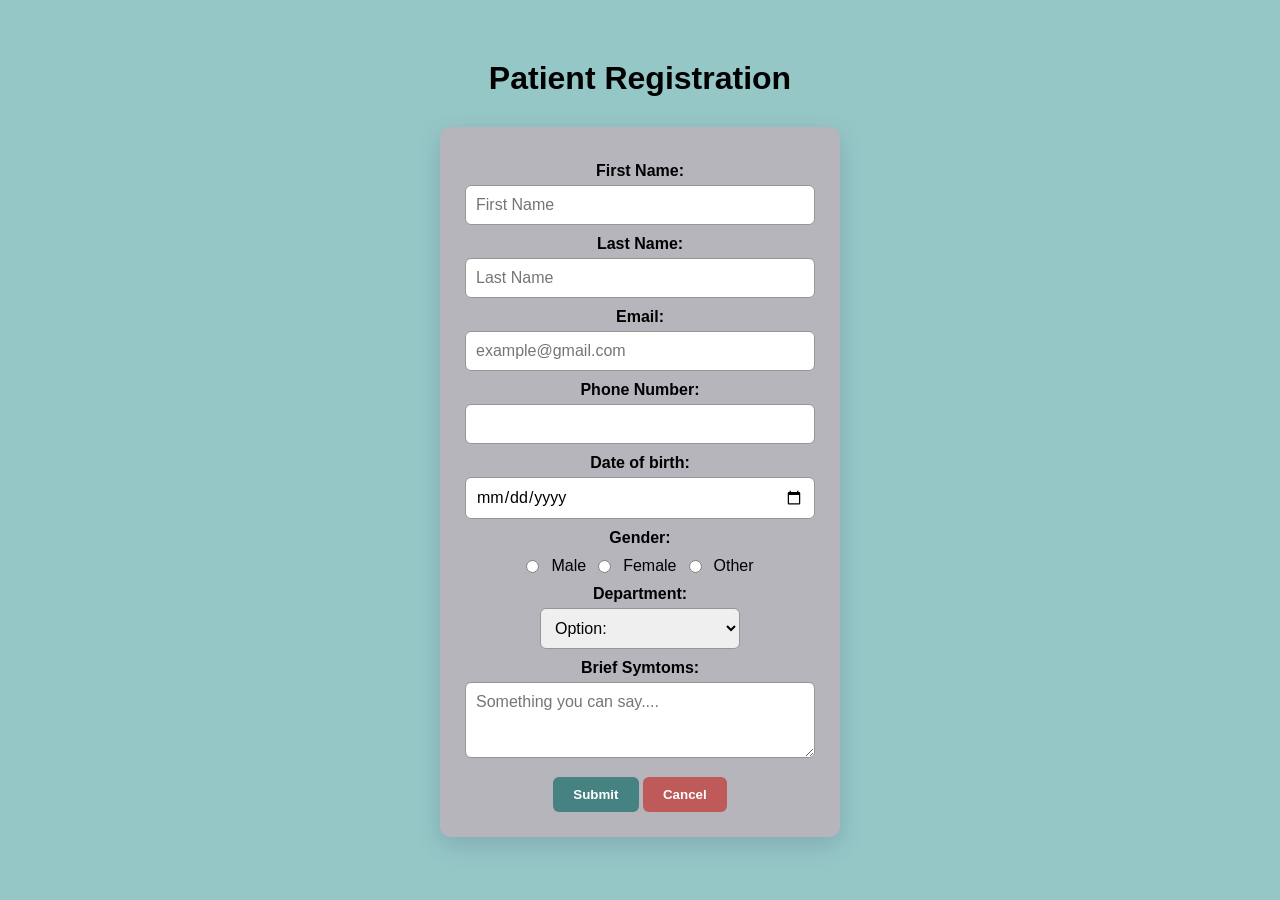
==== LAB01_HTML/index.html @ e503faf3 "Add files via upload" ====
<!DOCTYPE html>
<html lang="en">
<head>
    <meta charset="UTF-8">
    <meta name="viewport" content="width=device-width, initial-scale=1.0">

    <title>Patient Registration</title>
    <link rel="stylesheet" href="style.css">
</head>
    <body>
        <h1>Patient Registration</h1>

        <form method="Post" action="#">

            <div class="">
                <label for="first_name">First Name:</label>
                <input type="text" id="first_name" name="first_name" placeholder="First Name" required>
            </div>

            <div>
                <label for="last_name">Last Name:</label>
                <input type="text" id="last_name" name="last_name" placeholder="Last Name" required>
            </div>

            <div>
                <label for="email_address">Email:</label>
                <input type="email" id="email_address" name="email_address" placeholder="example@gmail.com" required>
            </div>

            <div>
                <label for="phone_number">Phone Number:</label>
                <input type="tel" id="phone" name="phone" pattern="[0-9]{11}" maxlength="11" minlength="11" inputmode="numeric">
            </div>

            <div>
                <label for="date_of_birth">Date of birth:</label>
                <input type="date" id="date_of_birth" name="date_of_birth" required>
            </div>

 
            <div>
                <label>Gender:</label>
                <div class="gender-group">
                    <input type="radio" id="gender_male" name="gender" value="male">
                    <label for="gender_male">Male</label>
 
                    <input type="radio" id="gender_female" name="gender" value="female">
                    <label for="gender_female">Female</label>
 
                    <input type="radio" id="gender_other" name="gender" value="other">
                    <label for="gender_other">Other</label>
                </div>
            </div>

            <div>
                <label for="department">Department:</label>
                <select name="department" id="department" class="department-select" >
                <option>Option:</option>
                <option value="Dentist">Dentist</option>
                <option value="Optometrist">Optometrist</option>
                <option value="General_Checkup">General Checkup</option>
                </select>
            </div>

            <div>
                <label for="message">Brief Symtoms:</label>
                <textarea name="message" id="message" rows="3" cols="50" placeholder="Something you can say...."></textarea>
            </div>

            <div>
                <button class ="submit-btn" type="submit">Submit</button>
                <button class ="cancel-btn" type="cancel">Cancel</button>
            </div>
        </form>
    </body>
</html>
---- LAB01_HTML/style.css ----
* {
    box-sizing: border-box;
    margin: 0;
    padding: 0;
}

body {
    font-family: Arial, Helvetica, sans-serif;
    background-color: rgb(150, 199, 199);
    padding: 20px;
}

h1 {
    text-align: center;
    padding-top: 40px;
    margin-bottom: 20px;
}

form {
    width: 100%;
    max-width: 400px;
    margin: 30px auto;
    padding: 25px;
    border-radius: 10px;
    font-weight: bold;
    background-color: rgb(181, 181, 187);
    text-align: center;
    box-shadow: 0 8px 24px rgba(12, 12, 54, 0.15);
}

form label {
    display: block;
    margin-top: 10px;
    margin-bottom: 5px;
}

form input[type="text"],
form input[type="email"],
form input[type="tel"],
form input[type="date"],
form select,
form textarea {
    width: 100%;
    padding: 10px;
    border: 1px solid rgb(150, 150, 150);
    border-radius: 6px;
    font-size: 1rem;
    font-family: inherit;
    font-weight: normal;
}

.department-select {
    width: 200px;
    margin: 0 auto;
}

.department-select option:first-child {
    color: gray;
}

form input:focus,
select:focus,
textarea:focus {
    background-color: rgb(212, 212, 201);
    outline: none;
}

.gender-group {
    display: flex;
    justify-content: center;
    align-items: center;
    gap: 12px;
    margin-top: 10px;
}

.gender-group label {
    display: inline;
    margin: 0;
    font-weight: normal;
}

.gender-group input[type="radio"] {
    width: auto;
    margin: 0;
}

textarea {
    text-align: left;
    resize: vertical;
}

button {
    padding: 10px 20px;
    margin-top: 15px;
    border-radius: 6px;
    border: none;
    font-weight: bold;
    cursor: pointer;
    transition: background-color 0.2s ease;
}

.submit-btn {
    background-color: rgb(70, 130, 130);
    color: white;
}

.submit-btn:hover {
    background-color: rgb(61, 134, 134);
}

.cancel-btn {
    background-color: rgb(190, 90, 90);
    color: white;
}

.cancel-btn:hover {
    background-color: rgb(160, 60, 60);
}
@media (max-width: 768px) {
    body {
        padding: 15px;
    }

    h1 {
        padding-top: 30px;
        font-size: 1.8rem;
    }

    form {
        max-width: 90%;
        padding: 20px;
    }
}

@media (max-width: 430px) {
    body {
        padding: 10px;
    }

    h1 {
        padding-top: 20px;
        font-size: 1.4rem;
    }

    form {
        width: 100%;
        max-width: 400px;
        margin: 20px auto;
        padding: 18px;
    }

    form input[type="text"],
    form input[type="email"],
    form input[type="tel"],
    form input[type="date"],
    form select,
    form textarea {
        font-size: 0.95rem;
        padding: 9px;
    }

    .gender-group {
        flex-wrap: wrap;
        gap: 10px;
    }

    button {
        padding: 10px 18px;
    }
}
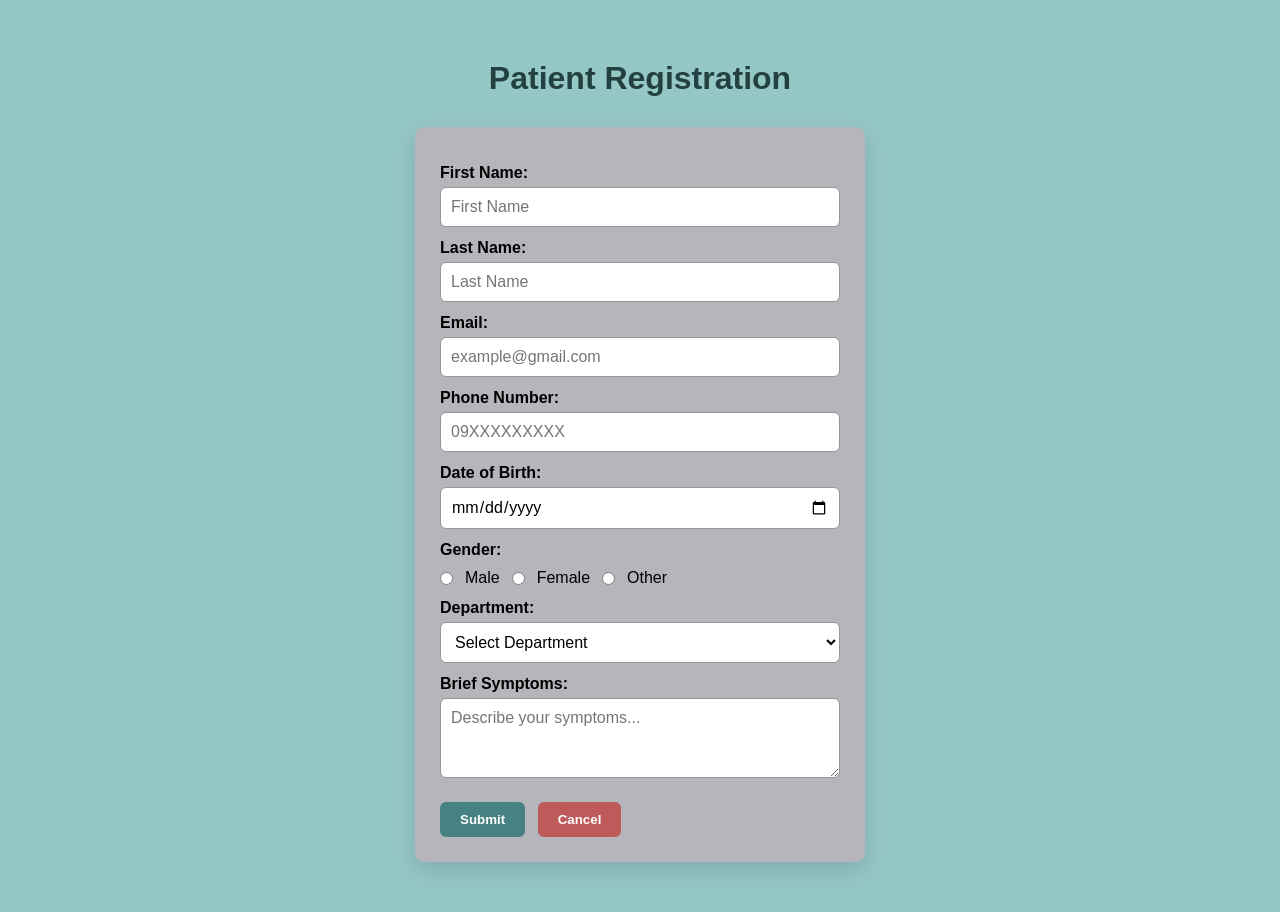
==== commit 29bcb0a8: "Add files via upload" ====
--- a/LAB01_HTML/index.html
+++ b/LAB01_HTML/index.html
@@ -1,76 +1,157 @@
+
 <!DOCTYPE html>
 <html lang="en">
+
 <head>
     <meta charset="UTF-8">
     <meta name="viewport" content="width=device-width, initial-scale=1.0">
 
     <title>Patient Registration</title>
+
     <link rel="stylesheet" href="style.css">
+
+    <script src="script.js" defer></script>
 </head>
-    <body>
-        <h1>Patient Registration</h1>
 
-        <form method="Post" action="#">
+<body>
 
-            <div class="">
-                <label for="first_name">First Name:</label>
-                <input type="text" id="first_name" name="first_name" placeholder="First Name" required>
+    <h1>Patient Registration</h1>
+
+    <form id="patientForm" method="POST" action="#">
+
+        <!-- First Name -->
+        <div>
+            <label for="first_name">First Name:</label>
+            <input
+                type="text"
+                id="first_name"
+                name="first_name"
+                placeholder="First Name"
+                required>
+        </div>
+
+        <!-- Last Name -->
+        <div>
+            <label for="last_name">Last Name:</label>
+            <input
+                type="text"
+                id="last_name"
+                name="last_name"
+                placeholder="Last Name"
+                required>
+        </div>
+
+        <!-- Email -->
+        <div>
+            <label for="email_address">Email:</label>
+            <input
+                type="email"
+                id="email_address"
+                name="email_address"
+                placeholder="example@gmail.com"
+                required>
+        </div>
+
+        <!-- Phone Number -->
+        <div>
+            <label for="phone">Phone Number:</label>
+            <input
+                type="tel"
+                id="phone"
+                name="phone"
+                placeholder="09XXXXXXXXX"
+                pattern="[0-9]{11}"
+                maxlength="11"
+                minlength="11"
+                inputmode="numeric">
+        </div>
+
+        <!-- Date of Birth -->
+        <div>
+            <label for="date_of_birth">Date of Birth:</label>
+            <input
+                type="date"
+                id="date_of_birth"
+                name="date_of_birth"
+                required>
+        </div>
+
+        <!-- Gender -->
+        <div>
+            <label>Gender:</label>
+
+            <div class="gender-group">
+
+                <input
+                    type="radio"
+                    id="gender_male"
+                    name="gender"
+                    value="Male"
+                    required>
+
+                <label for="gender_male">Male</label>
+
+                <input
+                    type="radio"
+                    id="gender_female"
+                    name="gender"
+                    value="Female">
+
+                <label for="gender_female">Female</label>
+
+                <input
+                    type="radio"
+                    id="gender_other"
+                    name="gender"
+                    value="Other">
+
+                <label for="gender_other">Other</label>
+
             </div>
+        </div>
 
-            <div>
-                <label for="last_name">Last Name:</label>
-                <input type="text" id="last_name" name="last_name" placeholder="Last Name" required>
-            </div>
+        <!-- Department -->
+        <div>
+            <label for="department">Department:</label>
 
-            <div>
-                <label for="email_address">Email:</label>
-                <input type="email" id="email_address" name="email_address" placeholder="example@gmail.com" required>
-            </div>
+            <select
+                name="department"
+                id="department"
+                class="department-select"
+                required>
 
-            <div>
-                <label for="phone_number">Phone Number:</label>
-                <input type="tel" id="phone" name="phone" pattern="[0-9]{11}" maxlength="11" minlength="11" inputmode="numeric">
-            </div>
-
-            <div>
-                <label for="date_of_birth">Date of birth:</label>
-                <input type="date" id="date_of_birth" name="date_of_birth" required>
-            </div>
-
- 
-            <div>
-                <label>Gender:</label>
-                <div class="gender-group">
-                    <input type="radio" id="gender_male" name="gender" value="male">
-                    <label for="gender_male">Male</label>
- 
-                    <input type="radio" id="gender_female" name="gender" value="female">
-                    <label for="gender_female">Female</label>
- 
-                    <input type="radio" id="gender_other" name="gender" value="other">
-                    <label for="gender_other">Other</label>
-                </div>
-            </div>
-
-            <div>
-                <label for="department">Department:</label>
-                <select name="department" id="department" class="department-select" >
-                <option>Option:</option>
+                <option value="">Select Department</option>
                 <option value="Dentist">Dentist</option>
                 <option value="Optometrist">Optometrist</option>
-                <option value="General_Checkup">General Checkup</option>
-                </select>
-            </div>
+                <option value="General Checkup">General Checkup</option>
 
-            <div>
-                <label for="message">Brief Symtoms:</label>
-                <textarea name="message" id="message" rows="3" cols="50" placeholder="Something you can say...."></textarea>
-            </div>
+            </select>
+        </div>
 
-            <div>
-                <button class ="submit-btn" type="submit">Submit</button>
-                <button class ="cancel-btn" type="cancel">Cancel</button>
-            </div>
-        </form>
-    </body>
+        <!-- Symptoms -->
+        <div>
+            <label for="message">Brief Symptoms:</label>
+
+            <textarea
+                name="message"
+                id="message"
+                rows="3"
+                cols="50"
+                placeholder="Describe your symptoms..."></textarea>
+        </div>
+
+        <!-- Buttons -->
+        <div>
+            <button class="submit-btn" type="submit">
+                Submit
+            </button>
+
+            <button class="cancel-btn" type="button">
+                Cancel
+            </button>
+        </div>
+
+    </form>
+
+</body>
 </html>
--- a/LAB01_HTML/style.css
+++ b/LAB01_HTML/style.css
@@ -1,39 +1,48 @@
+
+/* 1. Reset */
 * {
     box-sizing: border-box;
     margin: 0;
     padding: 0;
 }
 
+/* 2. Body */
 body {
     font-family: Arial, Helvetica, sans-serif;
     background-color: rgb(150, 199, 199);
     padding: 20px;
+    min-height: 100vh;
 }
 
+/* 3. Heading */
 h1 {
     text-align: center;
     padding-top: 40px;
     margin-bottom: 20px;
+    color: rgb(35, 65, 65);
 }
 
+/* 4. Form container */
 form {
     width: 100%;
-    max-width: 400px;
+    max-width: 450px;
     margin: 30px auto;
     padding: 25px;
     border-radius: 10px;
     font-weight: bold;
     background-color: rgb(181, 181, 187);
-    text-align: center;
+    text-align: left;
     box-shadow: 0 8px 24px rgba(12, 12, 54, 0.15);
 }
 
+/* 5. Labels */
 form label {
     display: block;
-    margin-top: 10px;
+    margin-top: 12px;
     margin-bottom: 5px;
 }
 
+/* 6. Input fields */
 form input[type="text"],
 form input[type="email"],
 form input[type="tel"],
@@ -47,30 +56,26 @@
     font-size: 1rem;
     font-family: inherit;
     font-weight: normal;
+    background-color: white;
 }
 
-.department-select {
-    width: 200px;
-    margin: 0 auto;
+/* 7. Focus effect */
+form input:focus,
+form select:focus,
+form textarea:focus {
+    background-color: rgb(212, 212, 201);
+    outline: 2px solid rgb(70, 130, 130);
+    border-color: transparent;
 }
 
-.department-select option:first-child {
-    color: gray;
-}
-
-form input:focus,
-select:focus,
-textarea:focus {
-    background-color: rgb(212, 212, 201);
-    outline: none;
-}
-
+/* 8. Gender group */
 .gender-group {
     display: flex;
-    justify-content: center;
+    justify-content: flex-start;
     align-items: center;
     gap: 12px;
     margin-top: 10px;
+    flex-wrap: wrap;
 }
 
 .gender-group label {
@@ -82,16 +87,28 @@
 .gender-group input[type="radio"] {
     width: auto;
     margin: 0;
+    cursor: pointer;
 }
 
-textarea {
+/* 9. Department dropdown */
+.department-select {
+    width: 100%;
+    margin: 0 auto;
+    cursor: pointer;
+}
+
+/* 10. Textarea */
+form textarea {
     text-align: left;
     resize: vertical;
+    min-height: 80px;
 }
 
+/* 11. Buttons */
 button {
     padding: 10px 20px;
-    margin-top: 15px;
+    margin-top: 20px;
+    margin-right: 8px;
     border-radius: 6px;
     border: none;
     font-weight: bold;
@@ -99,15 +116,17 @@
     transition: background-color 0.2s ease;
 }
 
+/* 12. Submit button */
 .submit-btn {
     background-color: rgb(70, 130, 130);
     color: white;
 }
 
 .submit-btn:hover {
-    background-color: rgb(61, 134, 134);
+    background-color: rgb(45, 105, 105);
 }
 
+/* 13. Cancel button */
 .cancel-btn {
     background-color: rgb(190, 90, 90);
     color: white;
@@ -116,7 +135,10 @@
 .cancel-btn:hover {
     background-color: rgb(160, 60, 60);
 }
+
+/* 14. Tablet */
 @media (max-width: 768px) {
+
     body {
         padding: 15px;
     }
@@ -132,7 +154,9 @@
     }
 }
 
+/* 15. Mobile */
 @media (max-width: 430px) {
+
     body {
         padding: 10px;
     }
@@ -160,7 +184,6 @@
     }
 
     .gender-group {
-        flex-wrap: wrap;
         gap: 10px;
     }
 
